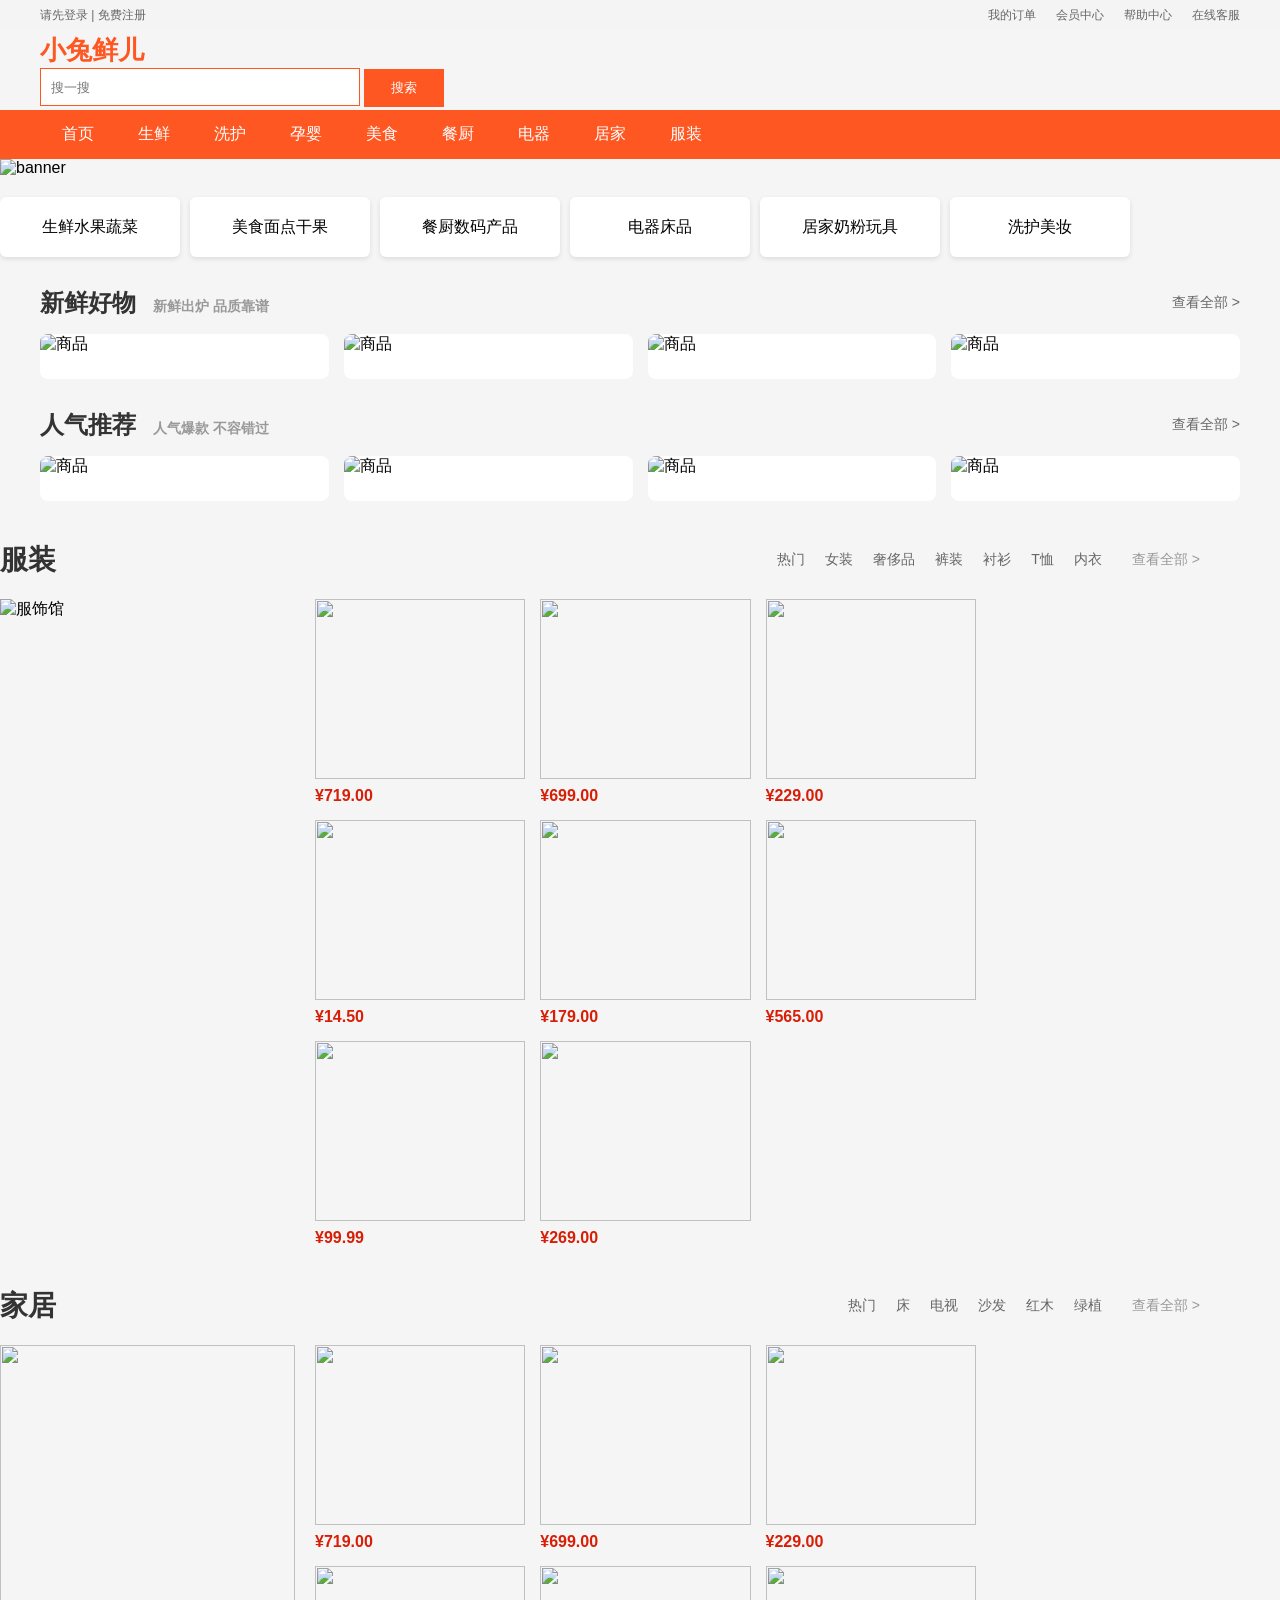
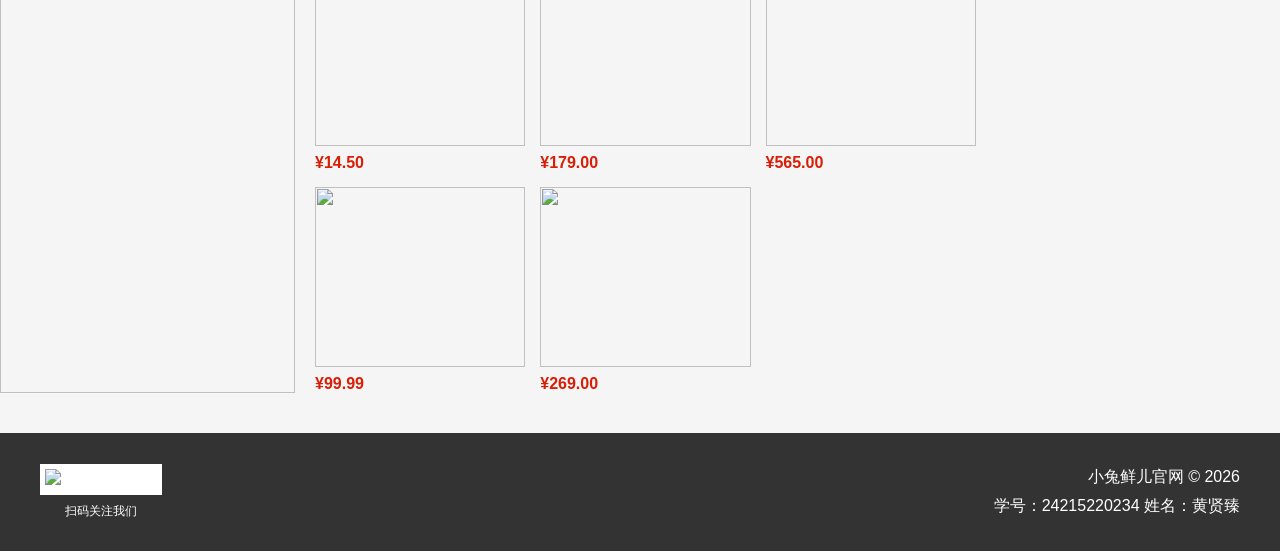
==== index.html @ aea69c9f "Add files via upload" ====
<!DOCTYPE html>
<html lang="zh-CN">
<head>
  <meta charset="UTF-8" />
  <title>小兔鲜儿官网</title>
  <link rel="stylesheet" href="css/style.css">
  <meta name="viewport" content="width=device-width, initial-scale=1.0">
</head>
<body>

  <!-- 顶部导航 -->
  <div class="top-nav">
    <div class="container">
      <span>请先登录 | 免费注册</span>
      <ul class="top-link">
        <li>我的订单</li>
        <li>会员中心</li>
        <li>帮助中心</li>
        <li>在线客服</li>
      </ul>
    </div>
  </div>

  <!-- 头部Logo + 搜索 -->
  <header class="header">
    <div class="container">
      <div class="logo">小兔鲜儿</div>
      <div class="search">
        <input type="text" placeholder="搜一搜" />
        <button>搜索</button>
      </div>
    </div>
  </header>

  <!-- 主导航 -->
  <nav class="nav">
    <div class="container">
      <ul class="nav-list">
        <li>首页</li>
        <li>生鲜</li>
        <li>洗护</li>
        <li>孕婴</li>
        <li>美食</li>
        <li>餐厨</li>
        <li>电器</li>
        <li>居家</li>
        <li>服装</li>
      </ul>
    </div>
  </nav>

  <!-- 轮播图 -->
  <section class="banner">
    <img src="images/banner1.png" alt="banner">
  </section>

  <!-- 分类区 -->
  <section class="category container">
    <div class="item">生鲜水果蔬菜</div>
    <div class="item">美食面点干果</div>
    <div class="item">餐厨数码产品</div>
    <div class="item">电器床品</div>
    <div class="item">居家奶粉玩具</div>
    <div class="item">洗护美妆</div>
  </section>

  <!-- 新鲜好物 -->
  <section class="goods-section">
    <div class="goods-header">
      <div>
        <h2>新鲜好物 <span class="desc">新鲜出炉 品质靠谱</span></h2>
      </div>
      <a href="#" class="more">查看全部 ></a>
    </div>
    <div class="goods-list">
      <div class="goods-item">
        <img src="images/fresh_goods_1.jpg" alt="商品">
        <div class="goods-info">
        </div>
      </div>
      <div class="goods-item">
        <img src="images/fresh_goods_2.jpg" alt="商品">
        <div class="goods-info">
        </div>
      </div>
      <div class="goods-item">
        <img src="images/fresh_goods_3.jpg" alt="商品">
        <div class="goods-info">
        </div>
      </div>
      <div class="goods-item">
        <img src="images/fresh_goods_4.jpg" alt="商品">
        <div class="goods-info">
        </div>
      </div>
    </div>
  </section>

  <!-- 人气推荐 -->
  <section class="goods-section">
    <div class="goods-header">
      <div>
        <h2>人气推荐 <span class="desc">人气爆款 不容错过</span></h2>
      </div>
      <a href="#" class="more">查看全部 ></a>
    </div>
    <div class="goods-list">
      <div class="goods-item">
        <img src="images/fresh1.png" alt="商品">
        <div class="goods-info">
        </div>
      </div>
      <div class="goods-item">
        <img src="images/fresh2.png" alt="商品">
        <div class="goods-info">
        </div>
      </div>
      <div class="goods-item">
        <img src="images/fresh3.png" alt="商品">
        <div class="goods-info">
        </div>
      </div>
      <div class="goods-item">
        <img src="images/fresh4.png" alt="商品">
        <div class="goods-info">
        </div>
      </div>
    </div>
  </section>

  <!-- 服装板块 -->
  <section class="clothes-section container">
    <div class="clothes-header">
      <h2>服装</h2>
      <div class="clothes-nav">
        <span>热门</span>
        <span>女装</span>
        <span>奢侈品</span>
        <span>裤装</span>
        <span>衬衫</span>
        <span>T恤</span>
        <span>内衣</span>
        <a href="#" class="more">查看全部 ></a>
      </div>
    </div>
    <div class="clothes-content">
      <div class="clothes-main-img">
        <img src="images/clothes_left.png" alt="服饰馆">
      </div>
      <div class="clothes-list">
        <div class="clothes-item"><img src="images/clothes1.png" alt=""><div class="clothes-price">¥719.00</div></div>
        <div class="clothes-item"><img src="images/clothes2.png" alt=""><div class="clothes-price">¥699.00</div></div>
        <div class="clothes-item"><img src="images/clothes3.png" alt=""><div class="clothes-price">¥229.00</div></div>
        <div class="clothes-item"><img src="images/clothes4.png" alt=""><div class="clothes-price">¥14.50</div></div>
        <div class="clothes-item"><img src="images/clothes5.png" alt=""><div class="clothes-price">¥179.00</div></div>
        <div class="clothes-item"><img src="images/clothes6.png" alt=""><div class="clothes-price">¥565.00</div></div>
        <div class="clothes-item"><img src="images/clothes7.png" alt=""><div class="clothes-price">¥99.99</div></div>
        <div class="clothes-item"><img src="images/clothes8.png" alt=""><div class="clothes-price">¥269.00</div></div>
      </div>
    </div>
  </section>

  <!-- 家居板块 -->
  <section class="clothes-section container">
    <div class="clothes-header">
      <h2>家居</h2>
      <div class="clothes-nav">
        <span>热门</span>
        <span>床</span>
        <span>电视</span>
        <span>沙发</span>
        <span>红木</span>
        <span>绿植</span>
        <a href="#" class="more">查看全部 ></a>
      </div>
    </div>
    <div class="clothes-content">
      <div class="clothes-main-img">
        <img src="images/home_left.png" alt="">
      </div>
      <div class="clothes-list">
        <div class="clothes-item"><img src="images/home1.png" alt=""><div class="clothes-price">¥719.00</div></div>
        <div class="clothes-item"><img src="images/home2.png" alt=""><div class="clothes-price">¥699.00</div></div>
        <div class="clothes-item"><img src="images/home3.png" alt=""><div class="clothes-price">¥229.00</div></div>
        <div class="clothes-item"><img src="images/home4.png" alt=""><div class="clothes-price">¥14.50</div></div>
        <div class="clothes-item"><img src="images/home5.png" alt=""><div class="clothes-price">¥179.00</div></div>
        <div class="clothes-item"><img src="images/home6.png" alt=""><div class="clothes-price">¥565.00</div></div>
        <div class="clothes-item"><img src="images/home7.png" alt=""><div class="clothes-price">¥99.99</div></div>
        <div class="clothes-item"><img src="images/home8.png" alt=""><div class="clothes-price">¥269.00</div></div>
      </div>
    </div>
  </section>

  <!-- 底部 -->
  <footer class="footer">
    <div class="container footer-content">
      <div class="qrcode">
        <img src="images/app.png" alt="公众号二维码">
        <p>扫码关注我们</p>
      </div>
      <div class="footer-text">
        <p>小兔鲜儿官网 © 2026</p>
        <p>学号：24215220234   姓名：黄贤臻</p>
      </div>
    </div>
  </footer>

</body>
</html>
---- css/style.css ----
* {
  margin: 0;
  padding: 0;
  box-sizing: border-box;
  list-style: none;
  text-decoration: none;
}

body {
  font-family: "Microsoft YaHei", sans-serif;
  background: #f5f5f5;
}

.container {
  width: 1200px;
  margin: 0 auto;
}

/* 顶部导航 */
.top-nav {
  height: 30px;
  background: #f4f4f4;
  line-height: 30px;
  font-size: 12px;
  color: #666;
}
.top-link {
  float: right;
}
.top-link li {
  float: left;
  margin-left: 20px;
}

/* 头部 */
.header {
  height: 80px;
  display: flex;
  align-items: center;
  justify-content: space-between;
}
.logo {
  font-size: 26px;
  font-weight: bold;
  color: #ff5722;
}
.search input {
  width: 320px;
  height: 38px;
  border: 1px solid #ff5722;
  padding: 0 10px;
  outline: none;
}
.search button {
  height: 38px;
  width: 80px;
  background: #ff5722;
  color: #fff;
  border: none;
  cursor: pointer;
}

/* 导航 */
.nav {
  background: #ff5722;
}
.nav-list {
  display: flex;
}
.nav-list li {
  padding: 14px 22px;
  color: #fff;
  cursor: pointer;
}
.nav-list li:hover {
  background: #e64a19;
}

/* 轮播 */
.banner img {
  width: 60%;
  display: block;
}

/* 分类 */
.category {
  display: flex;
  flex-wrap: wrap;
  gap: 10px;
  margin: 20px 0;
}
.item {
  width: 15%;
  height: 60px;
  background: #fff;
  text-align: center;
  line-height: 60px;
  border-radius: 6px;
  box-shadow: 0 2px 5px rgba(0,0,0,0.1);
}

/* 商品区域 */
.goods-section {
  width: 1200px;
  margin: 30px auto;
}
.goods-header {
  display: flex;
  justify-content: space-between;
  align-items: center;
  margin-bottom: 15px;
}
.goods-header h2 {
  font-size: 24px;
  color: #333;
}
.goods-header .desc {
  font-size: 14px;
  color: #999;
  margin-left: 10px;
}
.goods-header .more {
  font-size: 14px;
  color: #666;
}

.goods-list {
  display: flex;
  gap: 15px;
}
.goods-item {
  flex: 1;
  background: #fff;
  border-radius: 8px;
  overflow: hidden;
}
.goods-item img {
  width: 100%;
  height: 240px;
  object-fit: cover;
}
.goods-info {
  padding: 12px;
  text-align: center;
}
.goods-name {
  font-size: 15px;
  color: #333;
  margin-bottom: 6px;
}
.goods-price {
  font-size: 19px;
  color: #d81e06;
  font-weight: bold;
}

/* 新增：服装板块样式 */
.clothes-section {
  margin: 40px 0;
}
.clothes-header {
  display: flex;
  justify-content: space-between;
  align-items: center;
  margin-bottom: 20px;
}
.clothes-header h2 {
  font-size: 28px;
  color: #333;
}
.clothes-nav {
  display: flex;
  align-items: center;
  gap: 20px;
  font-size: 14px;
  color: #666;
}
.clothes-nav span {
  cursor: pointer;
}
.clothes-nav .more {
  color: #999;
  margin-left: 10px;
}

.clothes-content {
  display: flex;
  gap: 20px;
}
/* 左侧主图 */
.clothes-main-img {
  width: 25%;
}
.clothes-main-img img {
  width: 100%;
  height: 100%;
  object-fit: cover;
}
/* 右侧商品列表 */
.clothes-list {
  width: 75%;
  display: flex;
  flex-wrap: wrap;
  gap: 15px;
}
.clothes-item {
  width: calc(25% - 11px); /* 四列布局，抵消gap间距 */
}
.clothes-item img {
  width: 100%;
  height: 180px;
  object-fit: cover;
  margin-bottom: 8px;
}
.clothes-price {
  font-size: 16px;
  color: #d81e06;
  font-weight: bold;
}

/* 底部（带二维码） */
.footer {
  background: #333;
  color: #fff;
  padding: 30px 0;
  margin-top: 40px;
}
.footer-content {
  display: flex;
  align-items: center;
  justify-content: space-between;
}
/* 二维码样式 */
.qrcode {
  text-align: center;
}
.qrcode img {
  width: 100px;
  height: 100px;
  background: #fff;
  padding: 5px;
  margin-bottom: 8px;
}
.qrcode p {
  font-size: 12px;
  color: #fff;
}
/* 底部文字 */
.footer-text {
  text-align: right;
  line-height: 1.8;
}
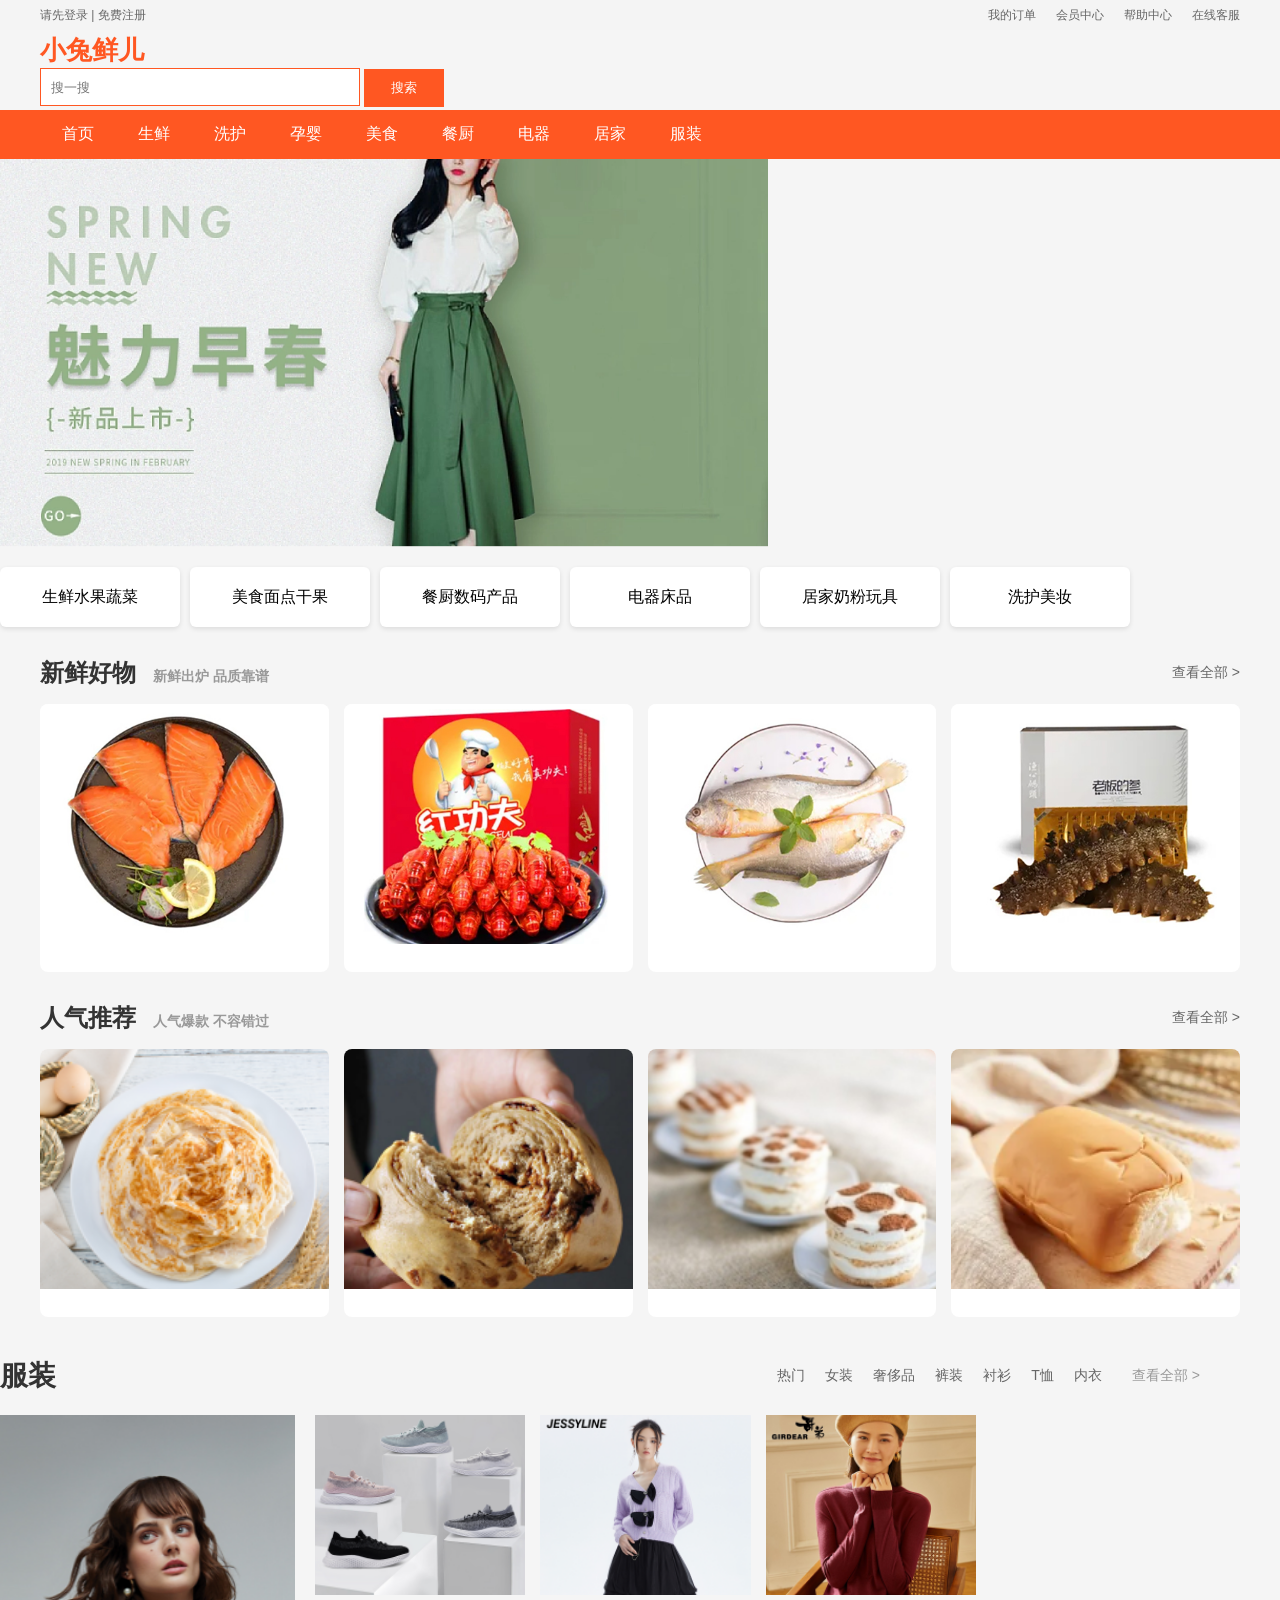
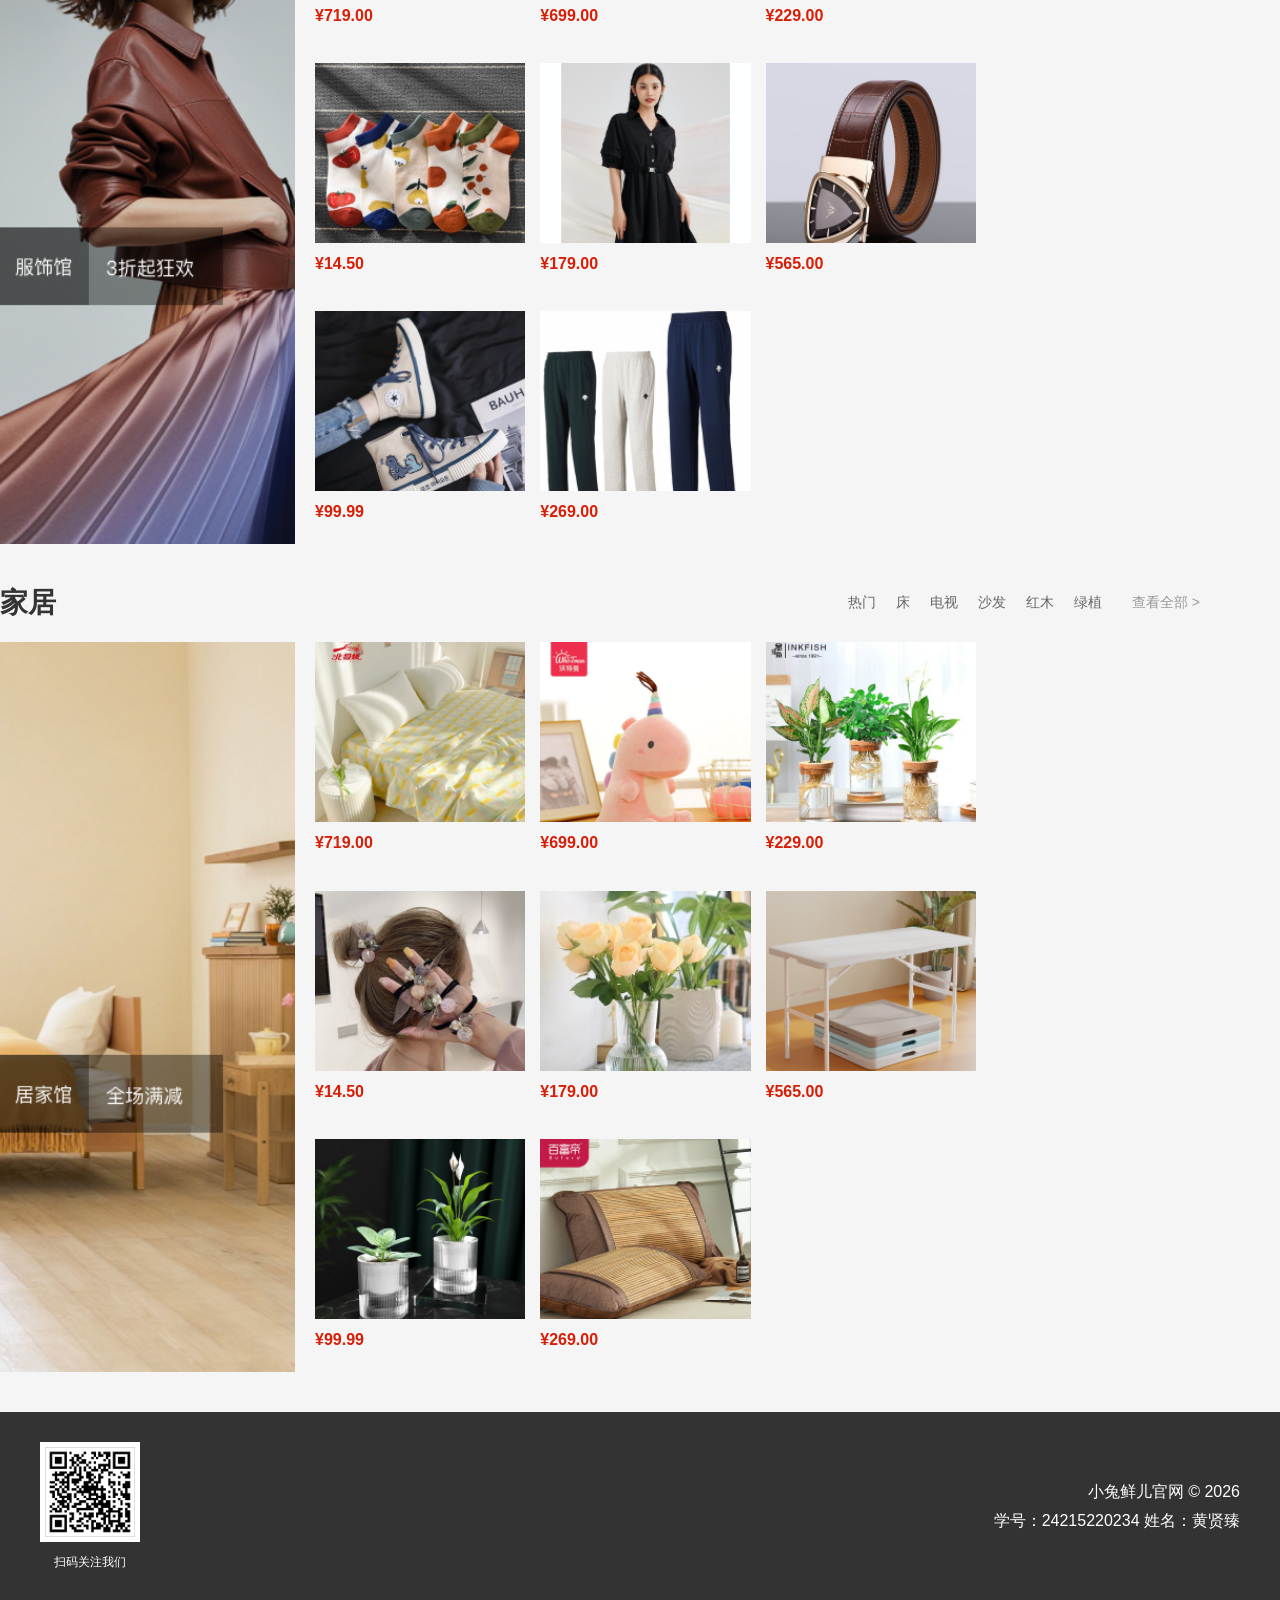
==== commit 636681a4: "Add files via upload" ====
--- a/index.html
+++ b/index.html
@@ -145,7 +145,7 @@
     </div>
     <div class="clothes-content">
       <div class="clothes-main-img">
-        <img src="images/clothes_left.png" alt="服饰馆">
+        <img src="images/colthes_left.png" alt="服饰馆">
       </div>
       <div class="clothes-list">
         <div class="clothes-item"><img src="images/clothes1.png" alt=""><div class="clothes-price">¥719.00</div></div>
